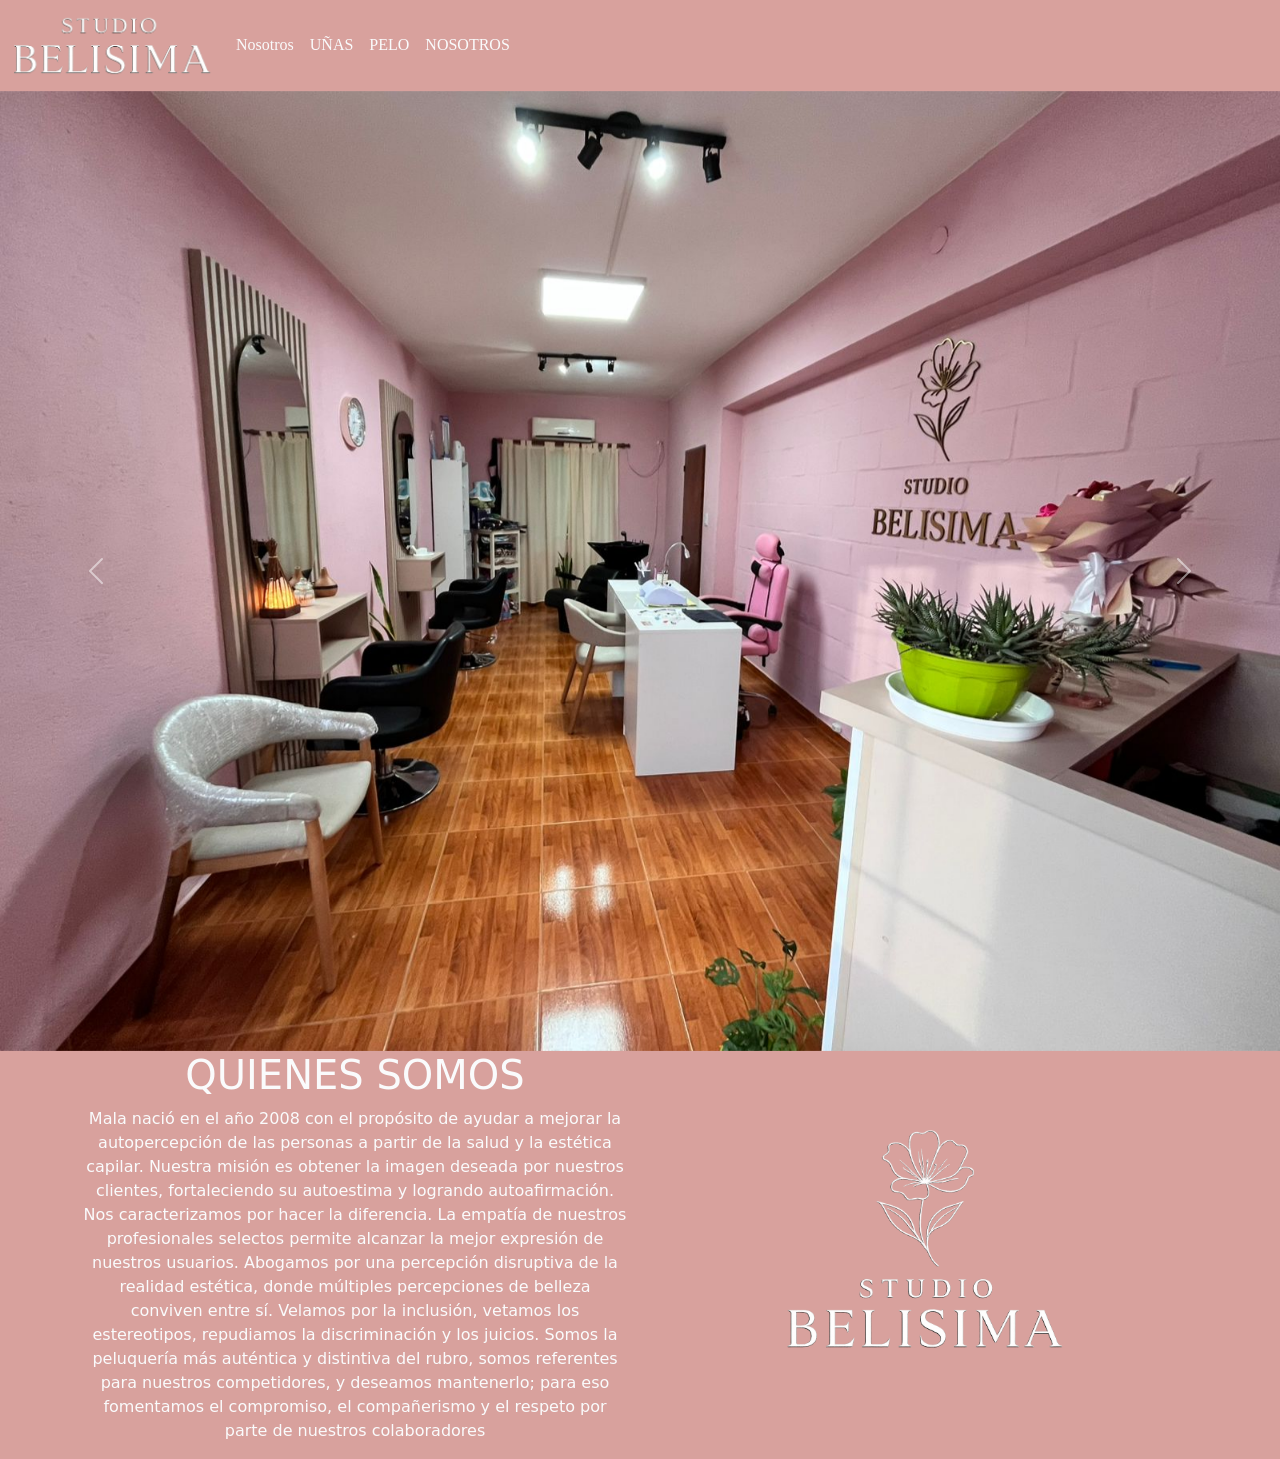
==== index.html @ 8399253d "primer commit" ====
<!DOCTYPE html>
<html lang="en">
<head>
    
    <link href="https://cdn.jsdelivr.net/npm/bootstrap@5.3.8/dist/css/bootstrap.min.css" rel="stylesheet" integrity="sha384-sRIl4kxILFvY47J16cr9ZwB07vP4J8+LH7qKQnuqkuIAvNWLzeN8tE5YBujZqJLB" crossorigin="anonymous">
    <link rel="stylesheet" href="./styles/styles.css">
    <meta charset="UTF-8">
    <meta name="viewport" content="width=device-width, initial-scale=1.0">
    <title>Document</title>
</head>
<body>
    
<header>
    <section>
        <nav class="navbar navbar-expand-lg bg-nav-bar">
            <div class="container-fluid">
                    <a class="navbar-brand" href="#"><img src="./assets/Logo.png" alt="" class="logo"></a>
                <button class="navbar-toggler" type="button" data-bs-toggle="collapse" data-bs-target="#navbarNav" aria-controls="navbarNav" aria-expanded="false" aria-label="Toggle navigation">
                    <span class="navbar-toggler-icon"></span>
                </button>
            <div class="collapse navbar-collapse" id="navbarNav">
        <ul class="navbar-nav">
                    <li class="nav-item">
                <a class="nav-link"  href="#">Nosotros</a>
                    </li>
                    <li class="nav-item">
                <a class="nav-link" href="#">UÑAS</a>
                    </li>
                    <li class="nav-item">
                <a class="nav-link" href="#">PELO</a>
                    </li>
                    <li class="nav-item">
                <a class="nav-link" href="#">NOSOTROS</a>
            </li>
             </ul>
            </div>
            </div>
        </nav>
    </section>
</header>

    <main>
    <div id="carouselExampleAutoplaying" class="carousel slide" data-bs-ride="carousel">
  <div class="carousel-inner">
    <div class="carousel-item active">
      <img src="./assets/Local.jpeg" class="d-block w-100" alt="...">
    </div>
    <div class="carousel-item" active>
      <img src="./assets/Local 3.jpeg" class="d-block w-100" alt="...">
    </div>
    <div class="carousel-item" active>
      <img src="./assets/Local 4.jpeg" class="d-block w-100" alt="...">
    </div>
  </div>
  <button class="carousel-control-prev" type="button" data-bs-target="#carouselExampleAutoplaying" data-bs-slide="prev">
    <span class="carousel-control-prev-icon" aria-hidden="true"></span>
    <span class="visually-hidden">Previous</span>
  </button>
  <button class="carousel-control-next" type="button" data-bs-target="#carouselExampleAutoplaying" data-bs-slide="next">
    <span class="carousel-control-next-icon" aria-hidden="true"></span>
    <span class="visually-hidden">Next</span>
  </button>
</div>

    
<div class="container text-center">
    <div class="row align-items-center">
    <div class="col">
        <h1 >QUIENES SOMOS</h1>
            <p>Mala nació en el año 2008 con el propósito de ayudar a mejorar la autopercepción de las personas a partir de la salud y la estética capilar.
            Nuestra misión es obtener la imagen deseada por nuestros clientes, fortaleciendo su autoestima y logrando autoafirmación. Nos caracterizamos por hacer la diferencia.
            La empatía de nuestros profesionales selectos permite alcanzar la mejor expresión de nuestros usuarios.
            Abogamos por una percepción disruptiva de la realidad estética, donde múltiples percepciones de belleza conviven entre sí. Velamos por la inclusión, vetamos los estereotipos, repudiamos la discriminación y los juicios. Somos la peluquería más auténtica y distintiva del rubro, somos referentes para nuestros competidores, y deseamos mantenerlo; para eso fomentamos el compromiso, el compañerismo y el respeto por parte de nuestros colaboradores</p>
    </div>
    <div class="col">
        <img src="./assets/logo-2.png" alt="" class="logo-2">
    </div>
   
  </div>
</div> 
</main>


    <footer>


   
    </footer>
<script src="https://cdn.jsdelivr.net/npm/bootstrap@5.3.8/dist/js/bootstrap.bundle.min.js" integrity="sha384-FKyoEForCGlyvwx9Hj09JcYn3nv7wiPVlz7YYwJrWVcXK/BmnVDxM+D2scQbITxI" crossorigin="anonymous"></script>
</body>
</html>
---- styles/styles.css ----
.bg-nav-bar  {
    background-color: #D8A19D
}

.logo{
    width: 200px;
}

.nav-link {
   color: rgb(250, 251, 252);
   font-family: cinzel, serif;
}

.carousel-item{
   
    transition-duration: 2s;   
}

main{
    background-color: #D8A19D

}
.main-tilte{
    display: flex;
    text-decoration: none;
    flex-direction: column;
    justify-content: center;
    
}

.logo-2{
    width: 100%;
}

.col {
    color: rgb(250, 251, 252);
}
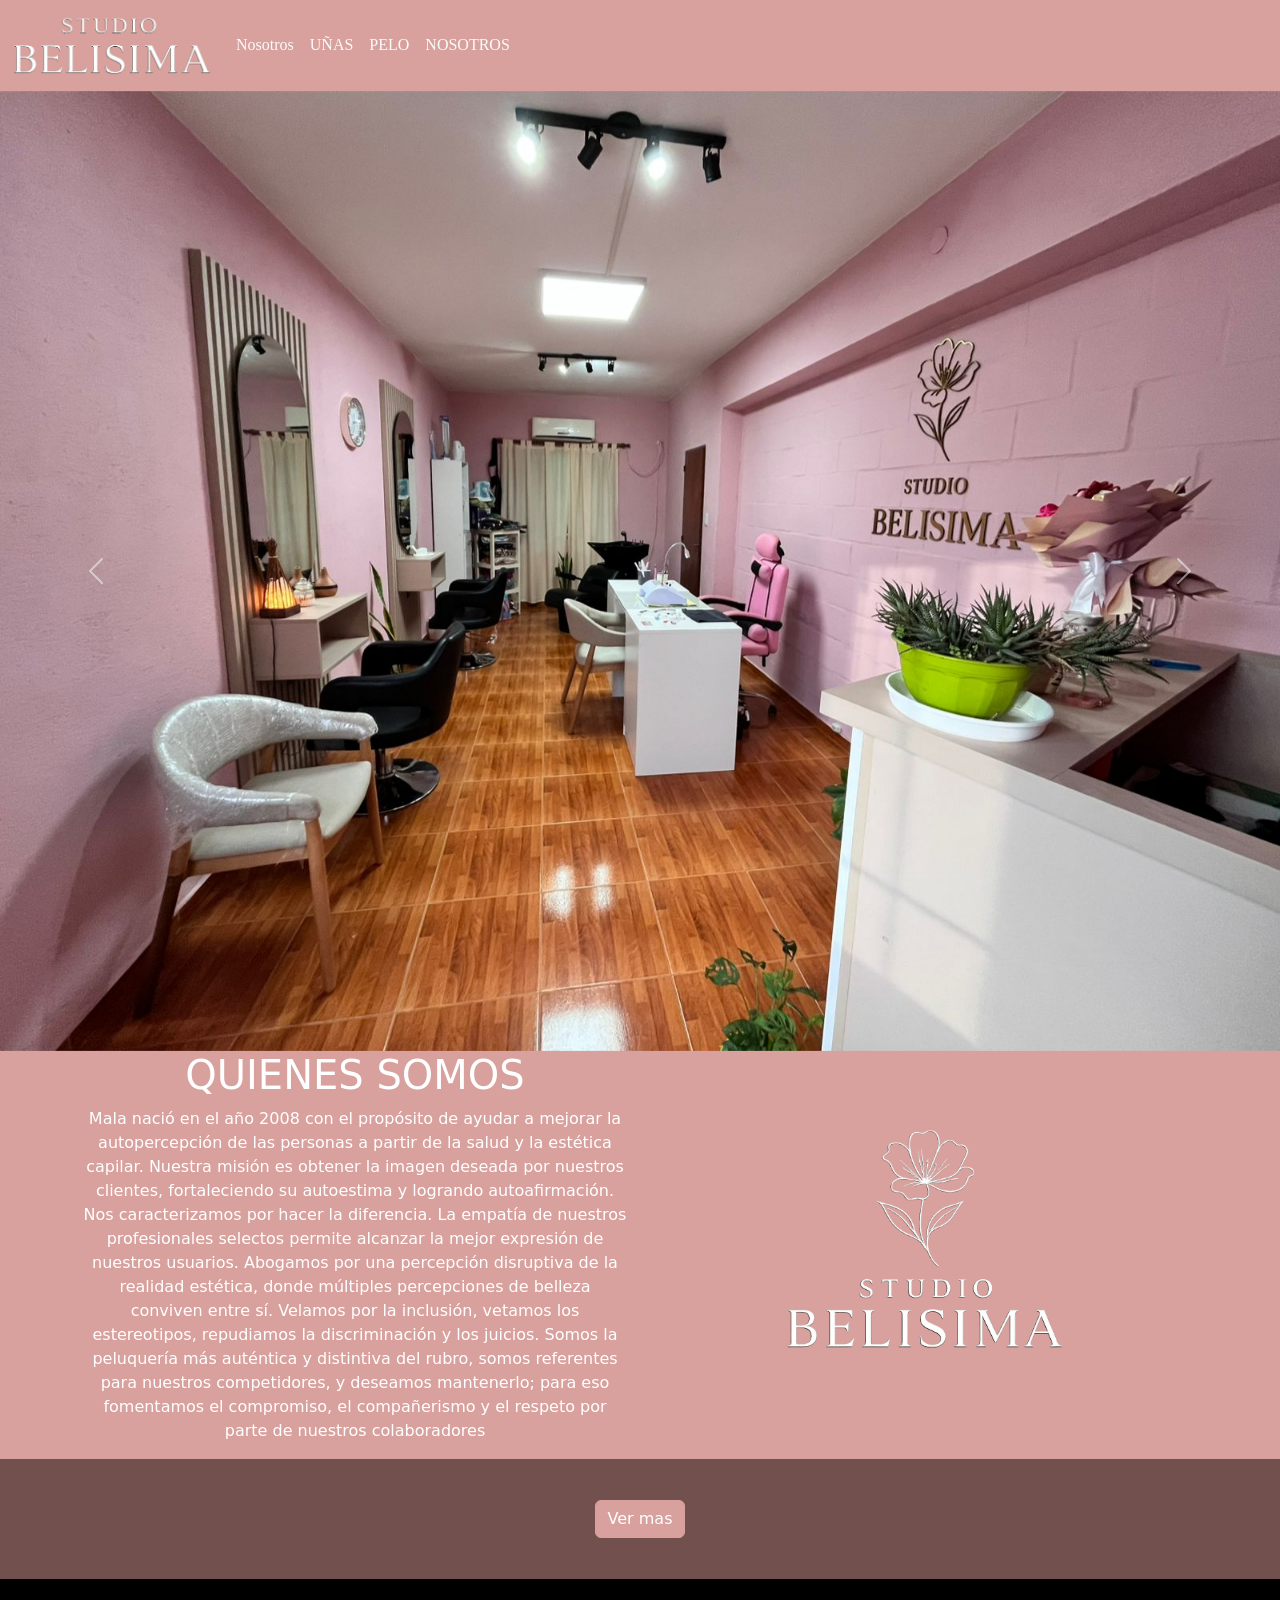
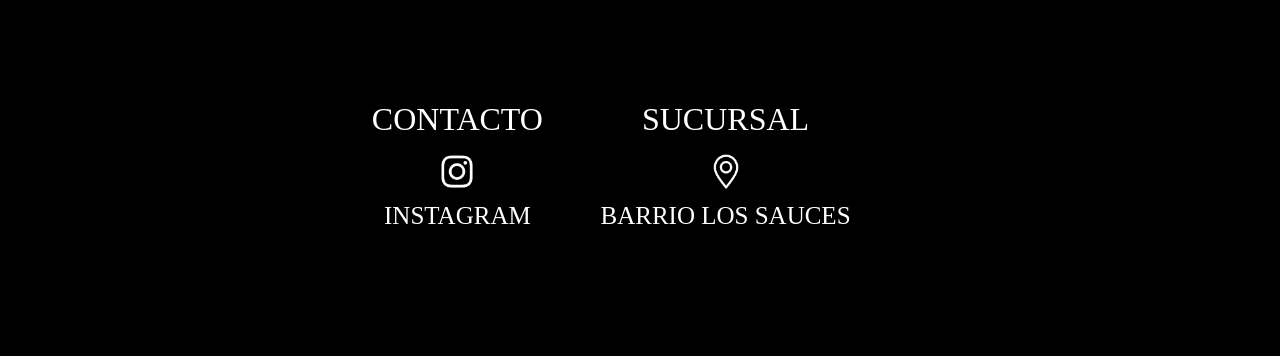
==== commit d921f89c: "segundo commit" ====
--- a/index.html
+++ b/index.html
@@ -66,7 +66,7 @@
 <div class="container text-center">
     <div class="row align-items-center">
     <div class="col">
-        <h1 >QUIENES SOMOS</h1>
+        <h1>QUIENES SOMOS</h1>
             <p>Mala nació en el año 2008 con el propósito de ayudar a mejorar la autopercepción de las personas a partir de la salud y la estética capilar.
             Nuestra misión es obtener la imagen deseada por nuestros clientes, fortaleciendo su autoestima y logrando autoafirmación. Nos caracterizamos por hacer la diferencia.
             La empatía de nuestros profesionales selectos permite alcanzar la mejor expresión de nuestros usuarios.
@@ -80,10 +80,30 @@
 </div> 
 </main>
 
+<section class="gap-bg">
+        <button type="button" class="btn  btn-secondary btn-ver-mas">Ver mas</button>
+</section>
 
     <footer>
+    
+    <section class="contacto">
+        <div class="div-contact">
+             <h2>
+              CONTACTO  
+             </h2>
+               <img src="assets/Instagram.png" alt="" class="ig">
+                <a href="https://www.instagram.com/studiobelisima_/" class="turnos">INSTAGRAM</a>  
+        </div>
+           
+        <div class="sucursal">
 
-
+            <H2>SUCURSAL</H2>
+             <article class="sucursal-img">
+                <img src="assets/Ubicacion.png" alt="Ubicación" class="ubi">
+             <a href="https://www.google.com/maps/@-31.4609347,-64.099924,3a,45.8y,119.4h,87.15t/data=!3m7!1e1!3m5!1sR9634__Yr19AnMxilBr6Xw!2e0!6shttps:%2F%2Fstreetviewpixels-pa.googleapis.com%2Fv1%2Fthumbnail%3Fcb_client%3Dmaps_sv.tactile%26w%3D900%26h%3D600%26pitch%3D2.850858406130868%26panoid%3DR9634__Yr19AnMxilBr6Xw%26yaw%3D119.40240520090917!7i16384!8i8192?entry=ttu&g_ep=EgoyMDI2MDYyOS4wIKXMDSoASAFQAw%3D%3D">BARRIO LOS SAUCES </a>
+             </article>
+        </div>
+    </section>
    
     </footer>
 <script src="https://cdn.jsdelivr.net/npm/bootstrap@5.3.8/dist/js/bootstrap.bundle.min.js" integrity="sha384-FKyoEForCGlyvwx9Hj09JcYn3nv7wiPVlz7YYwJrWVcXK/BmnVDxM+D2scQbITxI" crossorigin="anonymous"></script>
--- a/styles/styles.css
+++ b/styles/styles.css
@@ -1,39 +1,114 @@
-.bg-nav-bar  {
-    background-color: #D8A19D
-}
-
-.logo{
-    width: 200px;
+* {
+  margin: 0%;
+  padding: 0%;
 }
 
 .nav-link {
-   color: rgb(250, 251, 252);
-   font-family: cinzel, serif;
+  color: rgb(250, 251, 252);
+  font-family: cinzel, serif;
 }
 
-.carousel-item{
-   
-    transition-duration: 2s;   
+a {
+  list-style: none;
+  text-decoration: none;
+  color: white;
 }
 
-main{
-    background-color: #D8A19D
-
-}
-.main-tilte{
-    display: flex;
-    text-decoration: none;
-    flex-direction: column;
-    justify-content: center;
-    
+.contacto {
+  font-size: 25px;
+  font-family: cinzel, serif;
+  color: rgb(255, 255, 255);
 }
 
-.logo-2{
-    width: 100%;
+.bg-nav-bar {
+  background-color: #D8A19D;
+}
+
+.logo {
+  width: 200px;
+}
+
+.nav-link {
+  color: rgb(250, 251, 252);
+  font-family: cinzel, serif;
+}
+
+.carousel-item {
+  transition-duration: 2s;
+}
+
+main {
+  background-color: #D8A19D;
+}
+
+.main-tilte {
+  display: flex;
+  text-decoration: none;
+  flex-direction: column;
+  justify-content: center;
+}
+
+.logo-2 {
+  width: 100%;
 }
 
 .col {
-    color: rgb(250, 251, 252);
+  color: #ffffff;
 }
 
-    
+.gap-bg {
+  display: flex;
+  justify-content: center;
+  align-items: center;
+  height: 120px;
+  background-color: #72504d;
+}
+
+.btn-ver-mas {
+  background-color: #D8A19D;
+  border-color: #D8A19D;
+}
+.btn-ver-mas:hover {
+  background-color: #000000;
+}
+
+.contacto {
+  padding: 5%;
+  display: flex;
+  flex-direction: row;
+  align-items: center;
+  justify-content: center;
+}
+
+.div-contact {
+  display: flex;
+  flex-direction: column;
+  align-items: center;
+}
+
+.sucursal {
+  padding: 5%;
+  display: flex;
+  align-items: center;
+  flex-direction: column;
+}
+
+.sucursal-img {
+  display: flex;
+  flex-direction: column;
+  align-items: center;
+}
+
+footer {
+  background-color: #000000;
+}
+
+.ig {
+  width: 50px;
+}
+
+.ubi {
+  width: 50px;
+}
+
+/*# sourceMappingURL=styles.css.map */
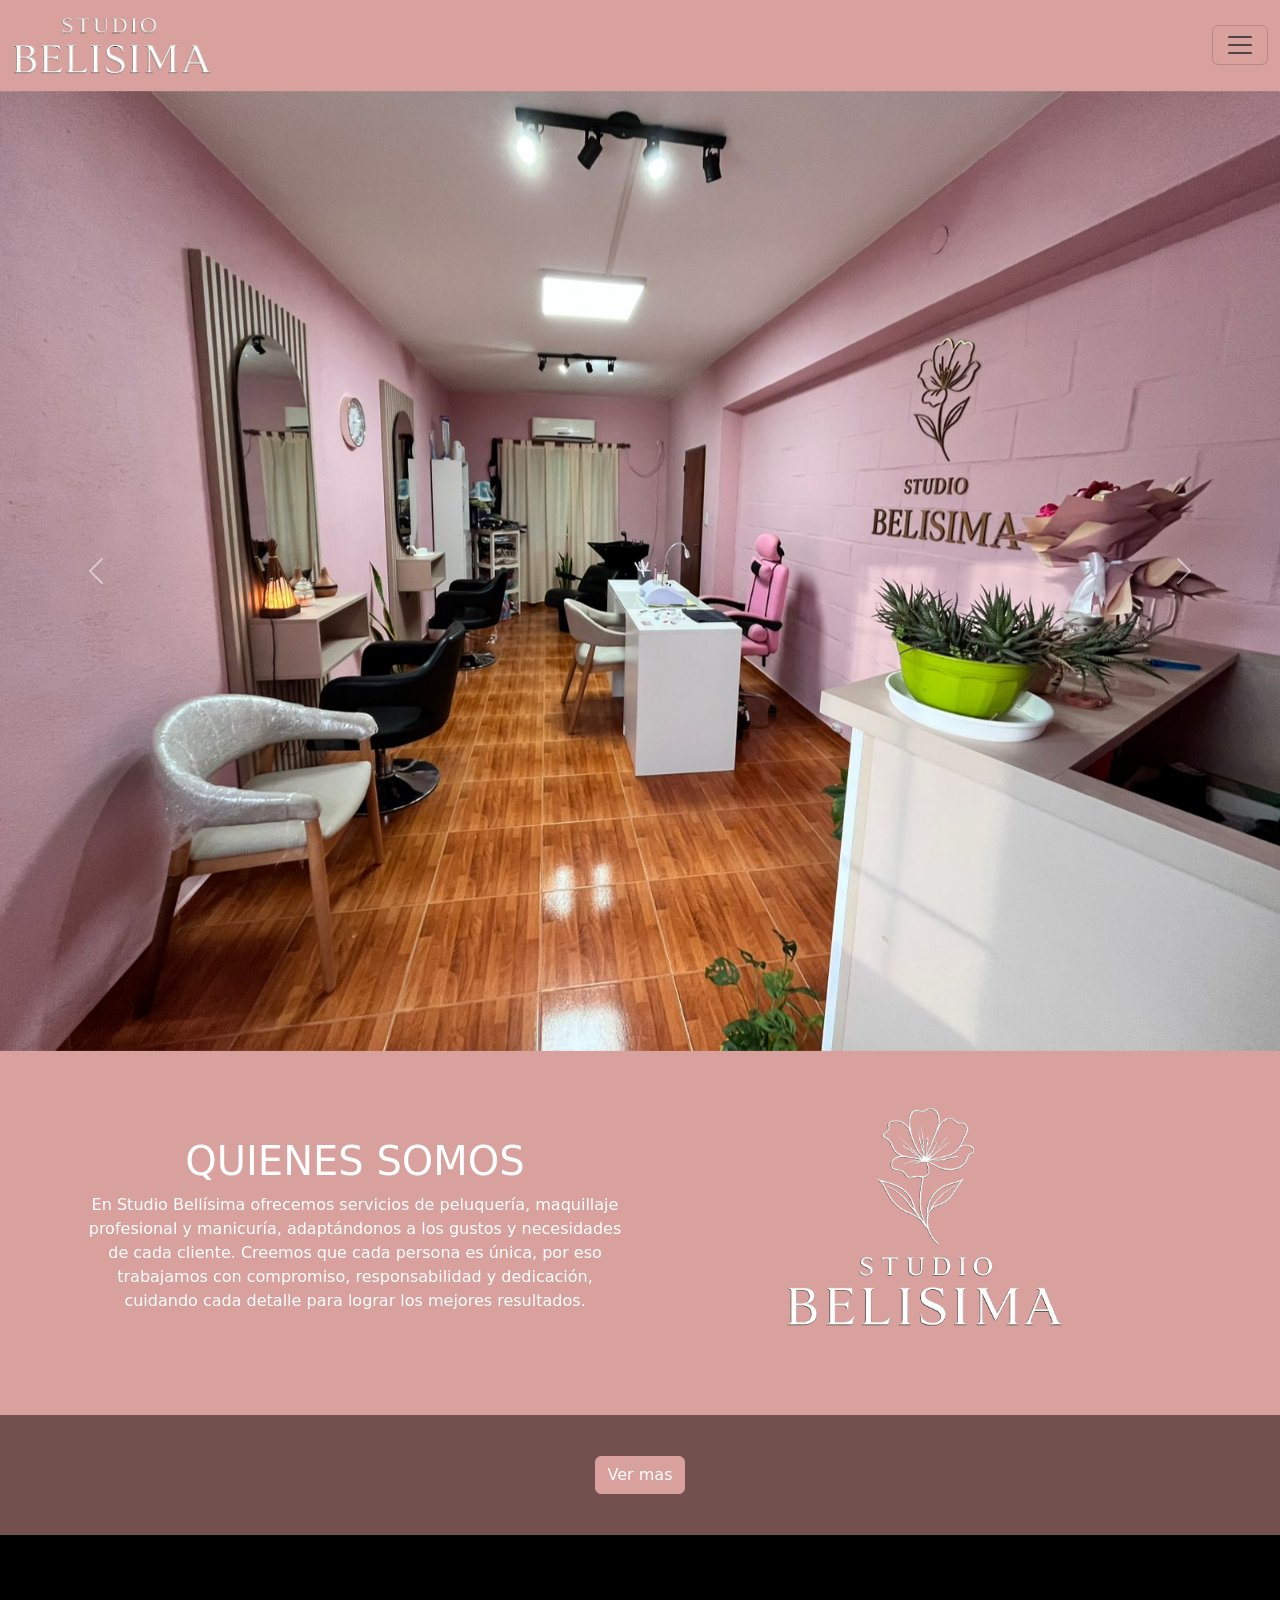
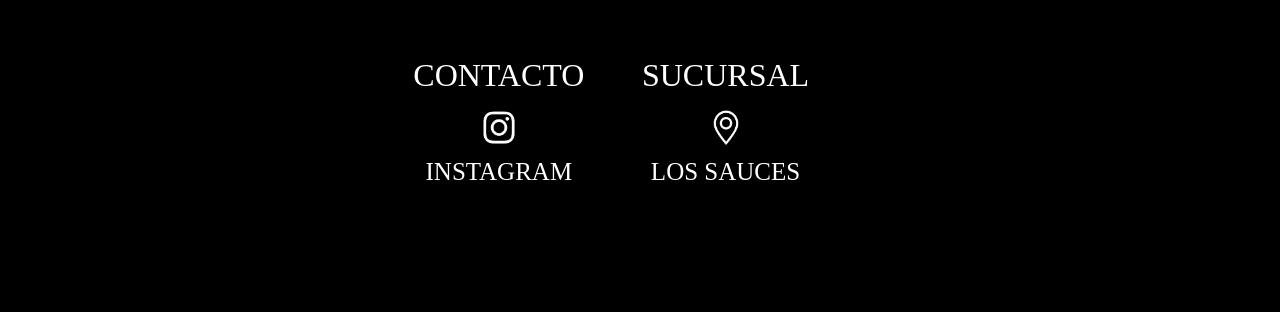
==== commit d31cd352: "tercer commit" ====
--- a/index.html
+++ b/index.html
@@ -12,7 +12,7 @@
     
 <header>
     <section>
-        <nav class="navbar navbar-expand-lg bg-nav-bar">
+        <nav class="navbar bg-nav-bar ">
             <div class="container-fluid">
                     <a class="navbar-brand" href="#"><img src="./assets/Logo.png" alt="" class="logo"></a>
                 <button class="navbar-toggler" type="button" data-bs-toggle="collapse" data-bs-target="#navbarNav" aria-controls="navbarNav" aria-expanded="false" aria-label="Toggle navigation">
@@ -21,7 +21,7 @@
             <div class="collapse navbar-collapse" id="navbarNav">
         <ul class="navbar-nav">
                     <li class="nav-item">
-                <a class="nav-link"  href="#">Nosotros</a>
+                <a class="nav-link"  href="./pages/nosotros.html">NOSOTROS</a>
                     </li>
                     <li class="nav-item">
                 <a class="nav-link" href="#">UÑAS</a>
@@ -30,7 +30,7 @@
                 <a class="nav-link" href="#">PELO</a>
                     </li>
                     <li class="nav-item">
-                <a class="nav-link" href="#">NOSOTROS</a>
+                <a class="nav-link" href="#">CONTACTO</a>
             </li>
              </ul>
             </div>
@@ -39,7 +39,7 @@
     </section>
 </header>
 
-    <main>
+    <main class="main-index">
     <div id="carouselExampleAutoplaying" class="carousel slide" data-bs-ride="carousel">
   <div class="carousel-inner">
     <div class="carousel-item active">
@@ -67,10 +67,7 @@
     <div class="row align-items-center">
     <div class="col">
         <h1>QUIENES SOMOS</h1>
-            <p>Mala nació en el año 2008 con el propósito de ayudar a mejorar la autopercepción de las personas a partir de la salud y la estética capilar.
-            Nuestra misión es obtener la imagen deseada por nuestros clientes, fortaleciendo su autoestima y logrando autoafirmación. Nos caracterizamos por hacer la diferencia.
-            La empatía de nuestros profesionales selectos permite alcanzar la mejor expresión de nuestros usuarios.
-            Abogamos por una percepción disruptiva de la realidad estética, donde múltiples percepciones de belleza conviven entre sí. Velamos por la inclusión, vetamos los estereotipos, repudiamos la discriminación y los juicios. Somos la peluquería más auténtica y distintiva del rubro, somos referentes para nuestros competidores, y deseamos mantenerlo; para eso fomentamos el compromiso, el compañerismo y el respeto por parte de nuestros colaboradores</p>
+            <p>En Studio Bellísima ofrecemos servicios de peluquería, maquillaje profesional y manicuría, adaptándonos a los gustos y necesidades de cada cliente. Creemos que cada persona es única, por eso trabajamos con compromiso, responsabilidad y dedicación, cuidando cada detalle para lograr los mejores resultados.</p>
     </div>
     <div class="col">
         <img src="./assets/logo-2.png" alt="" class="logo-2">
@@ -84,7 +81,7 @@
         <button type="button" class="btn  btn-secondary btn-ver-mas">Ver mas</button>
 </section>
 
-    <footer>
+    <footer class="footer-index">
     
     <section class="contacto">
         <div class="div-contact">
@@ -100,7 +97,7 @@
             <H2>SUCURSAL</H2>
              <article class="sucursal-img">
                 <img src="assets/Ubicacion.png" alt="Ubicación" class="ubi">
-             <a href="https://www.google.com/maps/@-31.4609347,-64.099924,3a,45.8y,119.4h,87.15t/data=!3m7!1e1!3m5!1sR9634__Yr19AnMxilBr6Xw!2e0!6shttps:%2F%2Fstreetviewpixels-pa.googleapis.com%2Fv1%2Fthumbnail%3Fcb_client%3Dmaps_sv.tactile%26w%3D900%26h%3D600%26pitch%3D2.850858406130868%26panoid%3DR9634__Yr19AnMxilBr6Xw%26yaw%3D119.40240520090917!7i16384!8i8192?entry=ttu&g_ep=EgoyMDI2MDYyOS4wIKXMDSoASAFQAw%3D%3D">BARRIO LOS SAUCES </a>
+             <a href="https://www.google.com/maps/@-31.4609347,-64.099924,3a,45.8y,119.4h,87.15t/data=!3m7!1e1!3m5!1sR9634__Yr19AnMxilBr6Xw!2e0!6shttps:%2F%2Fstreetviewpixels-pa.googleapis.com%2Fv1%2Fthumbnail%3Fcb_client%3Dmaps_sv.tactile%26w%3D900%26h%3D600%26pitch%3D2.850858406130868%26panoid%3DR9634__Yr19AnMxilBr6Xw%26yaw%3D119.40240520090917!7i16384!8i8192?entry=ttu&g_ep=EgoyMDI2MDYyOS4wIKXMDSoASAFQAw%3D%3D">LOS SAUCES </a>
              </article>
         </div>
     </section>
--- a/styles/styles.css
+++ b/styles/styles.css
@@ -1,3 +1,4 @@
+@charset "UTF-8";
 * {
   margin: 0%;
   padding: 0%;
@@ -37,7 +38,7 @@
   transition-duration: 2s;
 }
 
-main {
+.main-index {
   background-color: #D8A19D;
 }
 
@@ -99,7 +100,7 @@
   align-items: center;
 }
 
-footer {
+.footer-index {
   background-color: #000000;
 }
 
@@ -111,4 +112,58 @@
   width: 50px;
 }
 
+body {
+  background-color: #72504d;
+}
+
+.bg-nav-bar {
+  background-color: #D8A19D;
+}
+
+.logo {
+  width: 200px;
+}
+
+.nav-link {
+  color: rgb(250, 251, 252);
+  font-family: cinzel, serif;
+}
+
+.nosotras {
+  color: aliceblue;
+  display: flex;
+  flex-direction: column;
+  justify-content: center;
+}
+
+.main-nosotros {
+  background-color: #D8A19D;
+}
+
+.main-title {
+  margin: 1%;
+  padding: 1%;
+  display: flex;
+  flex-direction: column;
+  align-items: center;
+}
+
+h1 {
+  color: rgb(255, 255, 255);
+}
+
+p {
+  color: white;
+}
+
+.pelo-1 {
+  width: 400px;
+  padding: 2%;
+}
+
+.uñas-1 {
+  padding: 2%;
+  width: 400px;
+}
+
 /*# sourceMappingURL=styles.css.map */
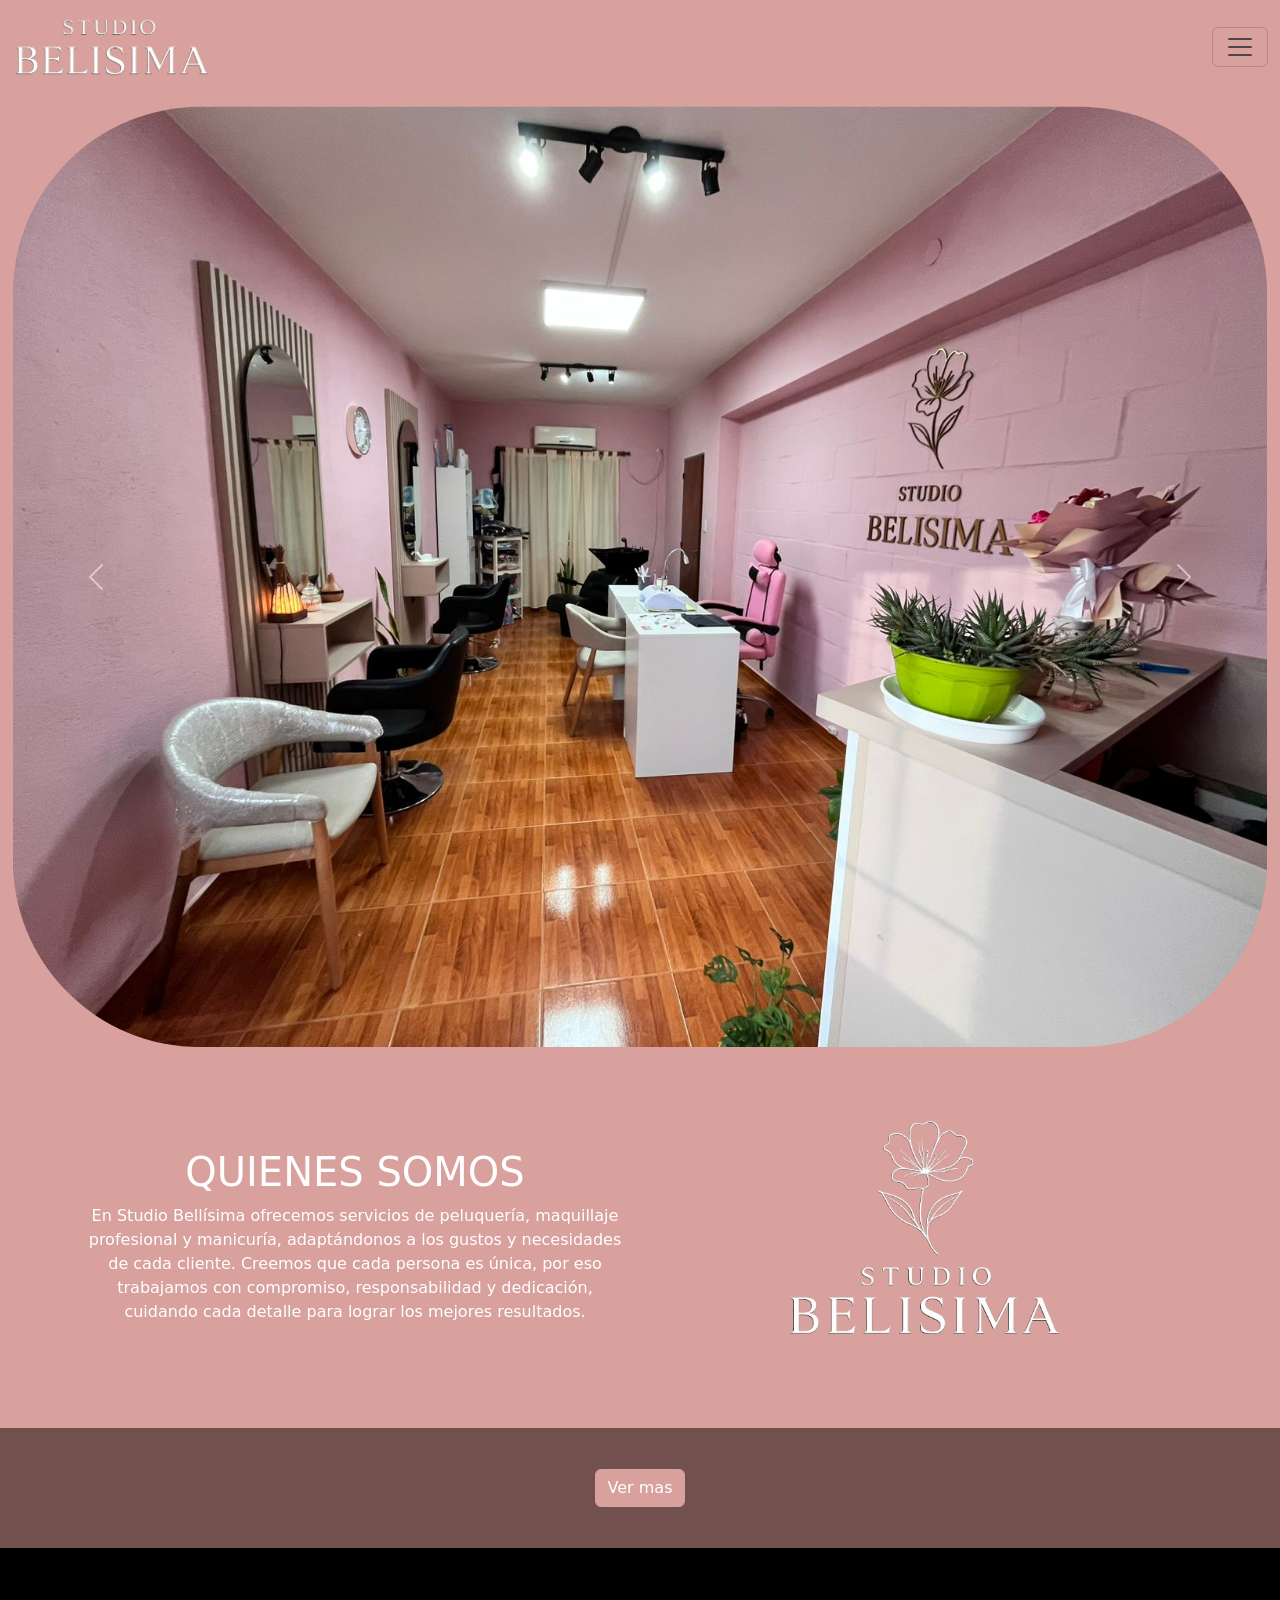
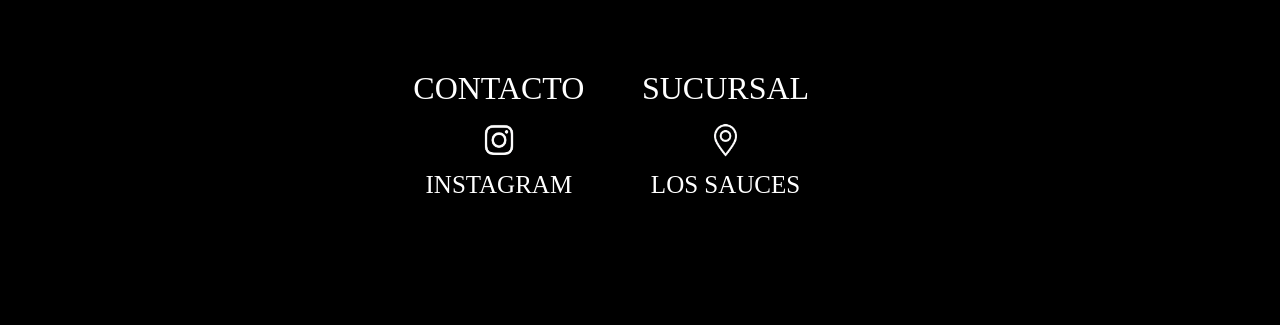
==== commit d9c778ea: "cuarto commit" ====
--- a/index.html
+++ b/index.html
@@ -1,12 +1,13 @@
 <!DOCTYPE html>
-<html lang="en">
+<html lang="es">
 <head>
     
     <link href="https://cdn.jsdelivr.net/npm/bootstrap@5.3.8/dist/css/bootstrap.min.css" rel="stylesheet" integrity="sha384-sRIl4kxILFvY47J16cr9ZwB07vP4J8+LH7qKQnuqkuIAvNWLzeN8tE5YBujZqJLB" crossorigin="anonymous">
+    <link rel="stylesheet"href="https://cdnjs.cloudflare.com/ajax/libs/animate.css/4.1.1/animate.min.css"/>
     <link rel="stylesheet" href="./styles/styles.css">
     <meta charset="UTF-8">
     <meta name="viewport" content="width=device-width, initial-scale=1.0">
-    <title>Document</title>
+    <title>Studio Bellísima</title>
 </head>
 <body>
     
@@ -24,13 +25,13 @@
                 <a class="nav-link"  href="./pages/nosotros.html">NOSOTROS</a>
                     </li>
                     <li class="nav-item">
-                <a class="nav-link" href="#">UÑAS</a>
+                <a class="nav-link" href="./pages/uñas.html">UÑAS</a>
                     </li>
                     <li class="nav-item">
-                <a class="nav-link" href="#">PELO</a>
+                <a class="nav-link" href="./pages/pelo.html">PELO</a>
                     </li>
                     <li class="nav-item">
-                <a class="nav-link" href="#">CONTACTO</a>
+                <a class="nav-link" href="./pages/Contacto.html">CONTACTO</a>
             </li>
              </ul>
             </div>
@@ -66,11 +67,11 @@
 <div class="container text-center">
     <div class="row align-items-center">
     <div class="col">
-        <h1>QUIENES SOMOS</h1>
+        <h1 class="animate__animated animate__fadeInLeft">QUIENES SOMOS</h1>
             <p>En Studio Bellísima ofrecemos servicios de peluquería, maquillaje profesional y manicuría, adaptándonos a los gustos y necesidades de cada cliente. Creemos que cada persona es única, por eso trabajamos con compromiso, responsabilidad y dedicación, cuidando cada detalle para lograr los mejores resultados.</p>
     </div>
     <div class="col">
-        <img src="./assets/logo-2.png" alt="" class="logo-2">
+        <img  src="./assets/logo-2.png" alt="" class="logo-2">
     </div>
    
   </div>
@@ -78,7 +79,7 @@
 </main>
 
 <section class="gap-bg">
-        <button type="button" class="btn  btn-secondary btn-ver-mas">Ver mas</button>
+        <a href="./pages/nosotros.html"><button type="button" class="btn  btn-secondary btn-ver-mas">Ver mas</button></a>
 </section>
 
     <footer class="footer-index">
--- a/styles/styles.css
+++ b/styles/styles.css
@@ -27,6 +27,7 @@
 
 .logo {
   width: 200px;
+  border-radius: 0%;
 }
 
 .nav-link {
@@ -112,10 +113,20 @@
   width: 50px;
 }
 
+.animate__animated {
+  --animate-duration: 2s;
+  --animation-delay: 2s;
+}
+
 body {
   background-color: #72504d;
 }
 
+.main-nosotros {
+  height: 100vh;
+  background-color: #D8A19D;
+}
+
 .bg-nav-bar {
   background-color: #D8A19D;
 }
@@ -134,10 +145,6 @@
   display: flex;
   flex-direction: column;
   justify-content: center;
-}
-
-.main-nosotros {
-  background-color: #D8A19D;
 }
 
 .main-title {
@@ -146,6 +153,7 @@
   display: flex;
   flex-direction: column;
   align-items: center;
+  background-color: #D8A19D;
 }
 
 h1 {
@@ -157,13 +165,42 @@
 }
 
 .pelo-1 {
-  width: 400px;
+  width: 300px;
   padding: 2%;
 }
 
 .uñas-1 {
   padding: 2%;
-  width: 400px;
+  width: 300px;
+}
+
+img {
+  width: 200px;
+}
+
+.main-uñas {
+  margin-top: 1%;
+  display: flex;
+  flex-direction: column;
+  align-items: center;
+  background-color: #D8A19D;
+}
+
+img {
+  padding: 1%;
+  border-radius: 200px;
+}
+
+.parrafo-1 {
+  display: flex;
+  align-items: center;
+  gap: 15%;
+}
+
+.texto-uñas {
+  padding-left: 10%;
+  padding-right: 0%;
+  width: 50%;
 }
 
 /*# sourceMappingURL=styles.css.map */
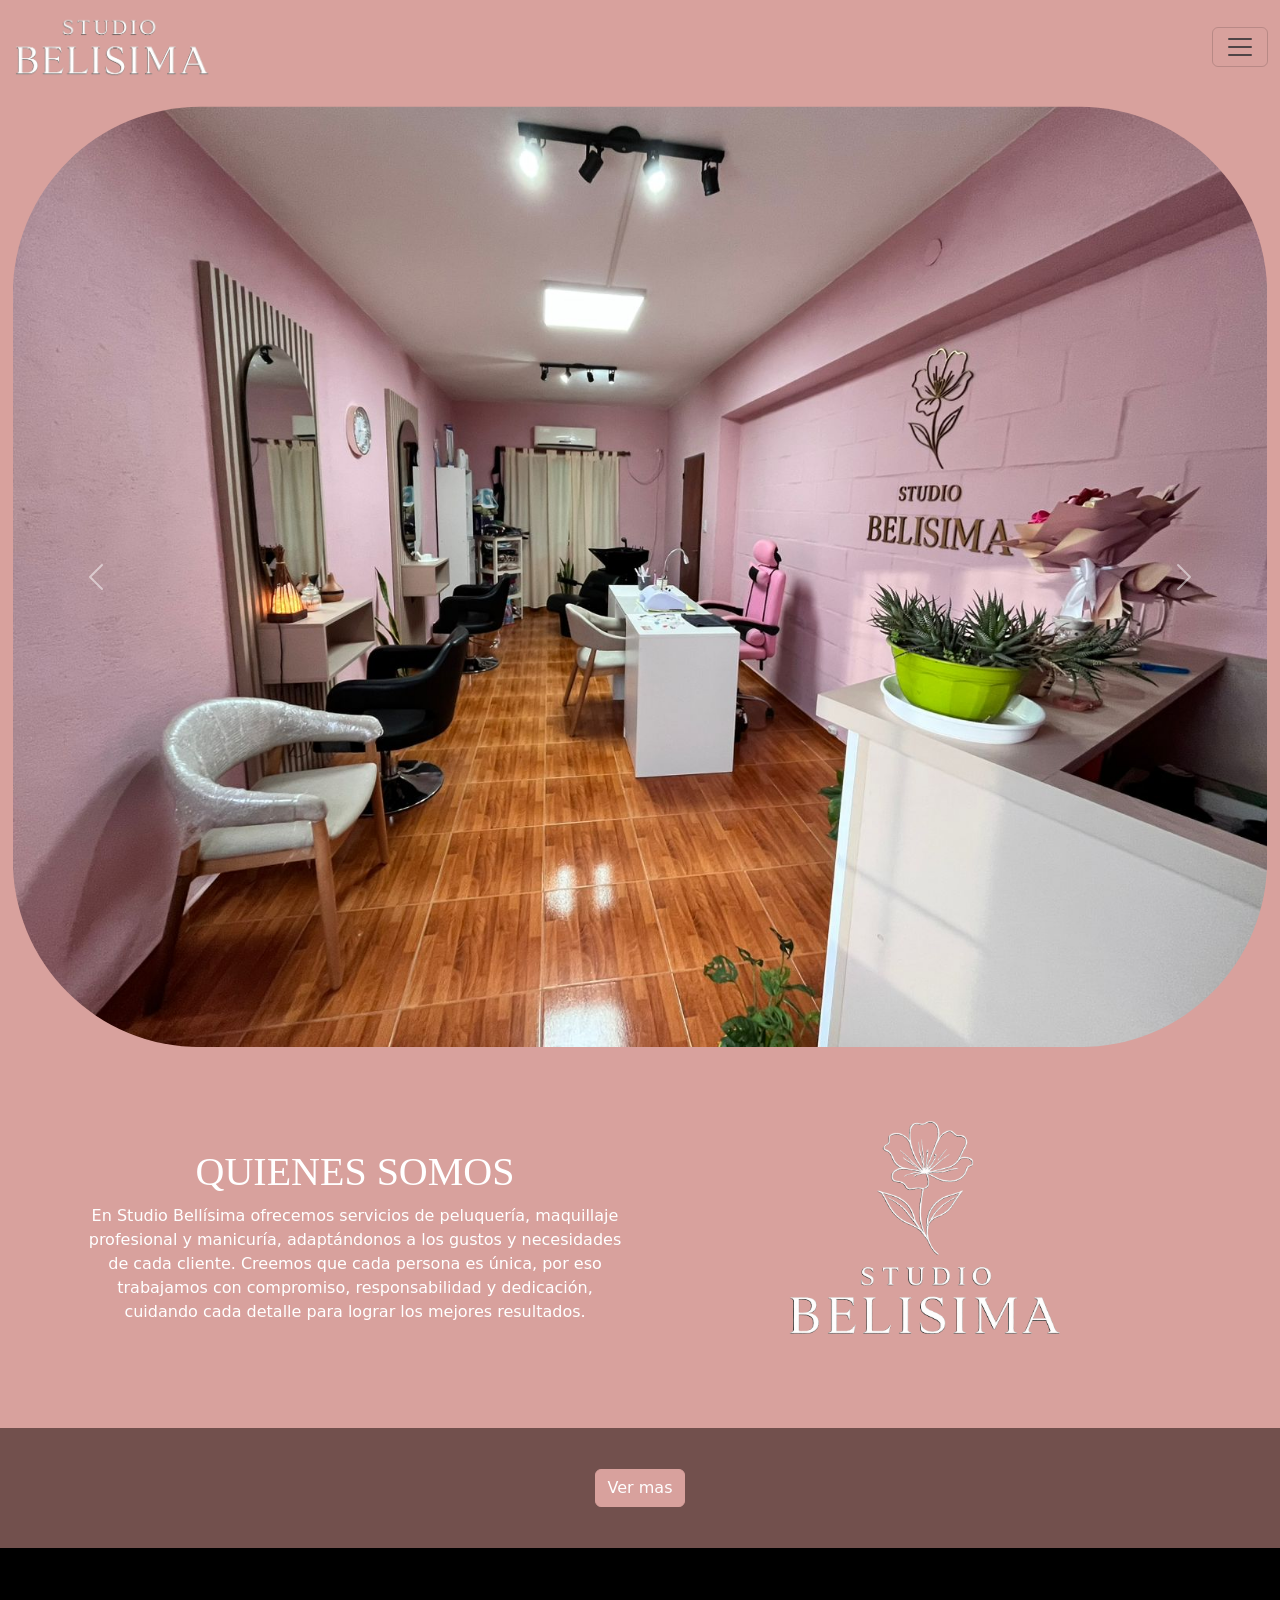
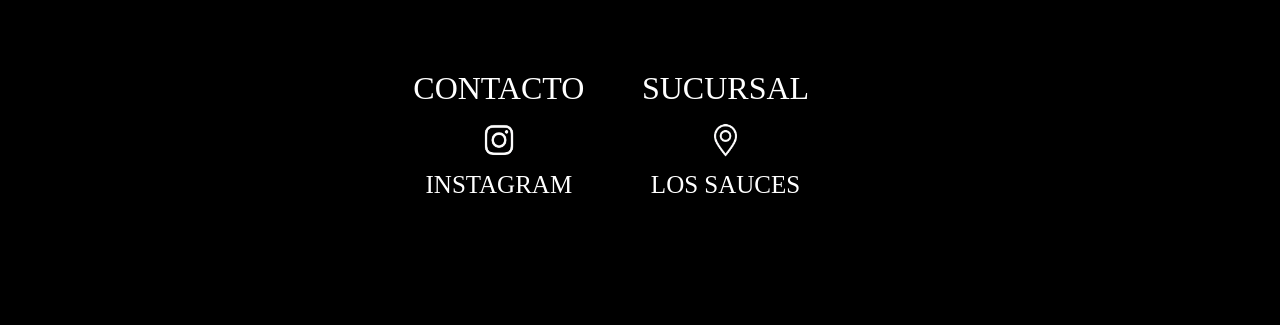
==== commit b03dd380: "quinto commit" ====
--- a/index.html
+++ b/index.html
@@ -7,7 +7,7 @@
     <link rel="stylesheet" href="./styles/styles.css">
     <meta charset="UTF-8">
     <meta name="viewport" content="width=device-width, initial-scale=1.0">
-    <title>Studio Bellísima</title>
+    <title>Studio Belísima</title>
 </head>
 <body>
     
--- a/styles/styles.css
+++ b/styles/styles.css
@@ -15,10 +15,8 @@
   color: white;
 }
 
-.contacto {
-  font-size: 25px;
-  font-family: cinzel, serif;
-  color: rgb(255, 255, 255);
+h1 {
+  font-family: serif;
 }
 
 .bg-nav-bar {
@@ -118,12 +116,21 @@
   --animation-delay: 2s;
 }
 
+img {
+  width: 200px;
+}
+
+.contacto {
+  font-size: 25px;
+  font-family: cinzel, serif;
+  color: rgb(255, 255, 255);
+}
+
 body {
   background-color: #72504d;
 }
 
 .main-nosotros {
-  height: 100vh;
   background-color: #D8A19D;
 }
 
@@ -174,8 +181,27 @@
   width: 300px;
 }
 
-img {
-  width: 200px;
+.main-contacto {
+  margin-top: 1%;
+  background-color: #D8A19D;
+  display: flex;
+  flex-direction: column;
+  align-items: center;
+}
+
+.section-contacto {
+  display: flex;
+  flex-direction: column;
+  align-items: flex-start;
+}
+
+.parrafo-3 {
+  display: flex;
+  align-items: center;
+}
+
+.texto-contacto {
+  font-size: 50px;
 }
 
 .main-uñas {
@@ -203,4 +229,24 @@
   width: 50%;
 }
 
+.main-pelo {
+  margin-top: 1%;
+  display: flex;
+  flex-direction: column;
+  align-items: center;
+  background-color: #D8A19D;
+}
+
+.parrafo-2 {
+  display: flex;
+  align-items: center;
+  gap: 15%;
+}
+
+.texto-pelo {
+  padding-left: 10%;
+  padding-right: 0%;
+  width: 50%;
+}
+
 /*# sourceMappingURL=styles.css.map */
